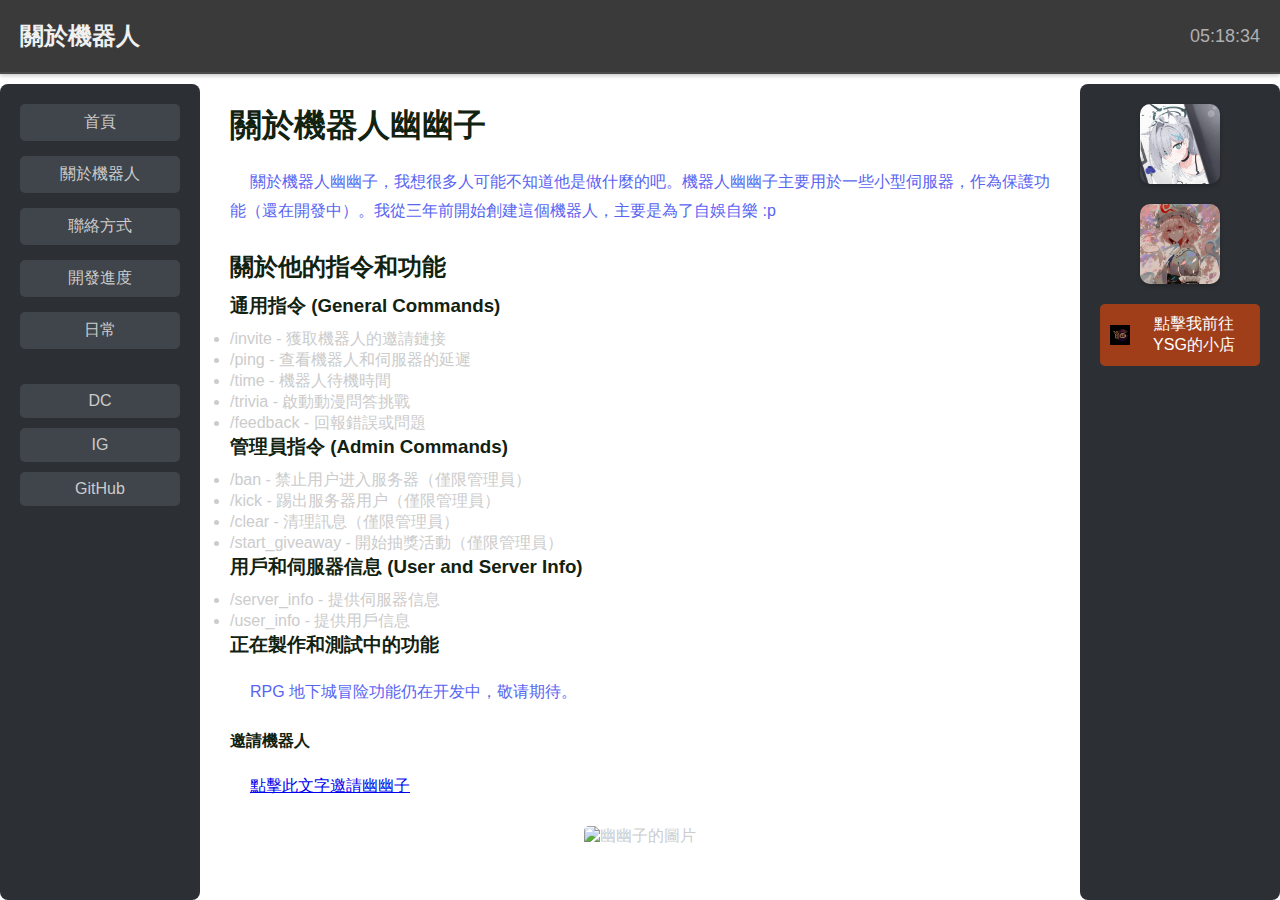
==== pages/about-bot.html @ fb730494 "更新" ====
<!DOCTYPE html>
<html lang="zh">
<head>
    <meta charset="UTF-8">
    <meta name="viewport" content="width=device-width, initial-scale=1.0">
    <title>關於機器人</title>
    <link rel="stylesheet" href="about-bot1.css">
    <script>
        function updateTime() {
            const timeElement = document.querySelector(".time");
            const now = new Date();
            const hours = String(now.getHours()).padStart(2, '0');
            const minutes = String(now.getMinutes()).padStart(2, '0');
            const seconds = String(now.getSeconds()).padStart(2, '0');
            timeElement.textContent = `${hours}:${minutes}:${seconds}`;
        }
        setInterval(updateTime, 1000);
    </script>
    <link rel="icon" type="image/png" href="../images/favicon-96x96.png" sizes="96x96" />
    <link rel="icon" type="image/svg+xml" href="../images/favicon.svg" />
    <link rel="shortcut icon" href="../images/favicon.ico" />
    <link rel="apple-touch-icon" sizes="180x180" href="../images/apple-touch-icon.png" />
    <link rel="manifest" href="../images/site.webmanifest" />
</head>
<body onload="updateTime()">
    <div class="container">
        <header>
            <div class="title">關於機器人</div>
            <div class="time">--:--:--</div>
        </header>
        <aside class="right-section">
            <img src="../images/usericon.png" alt="用戶頭像" class="avatar">
            <img src="../images/boticon.png" alt="機器人頭像" class="bot-avatar">
            <a href="https://shoplnk.me/YSGStore?_tab=0#tab-0" class="shop-btn">
                <img src="../images/YSGicon.png" alt="商店圖標" class="shop-icon"> 點擊我前往YSG的小店
            </a>
        </aside>
        <nav class="sidebar">
            <a href="../index.html" class="button">首頁</a>
            <a href="about-bot.html" class="button">關於機器人</a>
            <a href="contact.html" class="button">聯絡方式</a>
            <a href="develop.html" class="button">開發進度</a>
            <a href="daily.html" class="button">日常</a>
            <div class="social-links">
                <a href="https://discord.gg/JDE9TrUsbf" target="_blank" class="button" rel="noopener">DC</a>
                <a href="https://www.instagram.com/miya_2530_/" target="_blank" class="button" rel="noopener">IG</a>
                <a href="https://github.com/xuemeng1987" target="_blank" class="button" rel="noopener">GitHub</a>
            </div>
        </nav>
        <main>
            <section id="Discord-Bot-Info">
                <h1>關於機器人幽幽子</h1>
                <p class="text-content">
                    關於機器人幽幽子，我想很多人可能不知道他是做什麼的吧。機器人幽幽子主要用於一些小型伺服器，作為保護功能（還在開發中）。我從三年前開始創建這個機器人，主要是為了自娛自樂 :p
                </p>                
                <h2>關於他的指令和功能</h2>                
                <h3>通用指令 (General Commands)</h3>
                <ul class="command-list">
                    <li>/invite - 獲取機器人的邀請鏈接</li>
                    <li>/ping - 查看機器人和伺服器的延遲</li>
                    <li>/time - 機器人待機時間</li>
                    <li>/trivia - 啟動動漫問答挑戰</li>
                    <li>/feedback - 回報錯誤或問題</li>
                </ul>
                <h3>管理員指令 (Admin Commands)</h3>
                <ul class="command-list">
                    <li>/ban - 禁止用户进入服务器（僅限管理員）</li>
                    <li>/kick - 踢出服务器用户（僅限管理員）</li>
                    <li>/clear - 清理訊息（僅限管理員）</li>
                    <li>/start_giveaway - 開始抽獎活動（僅限管理員）</li>
                </ul>
                <h3>用戶和伺服器信息 (User and Server Info)</h3>
                <ul class="command-list">
                    <li>/server_info - 提供伺服器信息</li>
                    <li>/user_info - 提供用戶信息</li>
                </ul>
                <h3>正在製作和測試中的功能</h3>
                <p class="text-content">
                    RPG 地下城冒险功能仍在开发中，敬请期待。
                </p>
                <h4>邀請機器人</h4>
                <p class="text-content">
                    <a href="https://discord.com/oauth2/authorize?client_id=852046004550238258&permissions=15&scope=bot" target="_blank" rel="noopener">點擊此文字邀請幽幽子</a>
                </p>
                <div class="image-section">
                    <img src="../images/yuyuko.gif" alt="幽幽子的圖片">
                </div>
            </section>
        </main>
    </div>
</body>
</html>
---- pages/about-bot1.css ----
* {
    margin: 0;
    padding: 0;
    box-sizing: border-box;
    font-family: Arial, sans-serif;
}

body {
    background-image: url("../images/about-bot-background.jpg");
    background-size: cover;
    background-attachment: fixed;
    color: #ccc;
}

.container {
    display: grid;
    grid-template-columns: 200px 1fr 200px;
    grid-template-rows: auto 1fr;
    grid-template-areas: 
        "header header header"
        "sidebar main right-section";
    height: 100vh;
    gap: 10px;
}

header {
    grid-area: header;
    display: flex;
    justify-content: space-between;
    align-items: center;
    padding: 20px;
    background: #3a3a3a;
    color: #e0e0e0;
    box-shadow: 0px 2px 4px rgba(0, 0, 0, 0.2);
    border-bottom: 2px solid #4a4a4a;
}

.title {
    font-size: 24px;
    font-weight: bold;
    color: #f0f0f0;
}

.time {
    font-size: 18px;
    color: #b0b0b0;
}

.sidebar {
    background: #2c2f33;
    padding: 20px;
    display: flex;
    flex-direction: column;
    gap: 15px;
    border-radius: 8px;
}

.sidebar .button {
    color: #ccc;
    text-decoration: none;
    font-size: 16px;
    padding: 8px 12px;
    background: #40444b;
    border-radius: 5px;
    text-align: center;
    transition: background 0.3s;
}

.sidebar .button:hover {
    background: #5865f2;
}

.social-links {
    margin-top: 20px;
    display: flex;
    flex-direction: column;
    gap: 10px;
}

.right-section {
    grid-area: right-section;
    display: flex;
    flex-direction: column;
    align-items: center;
    gap: 20px;
    padding: 20px;
    background: #2c2f33;
    border-radius: 8px;
}

.avatar, .bot-avatar {
    width: 80px;
    height: 80px;
    border-radius: 10px;
    box-shadow: 0px 2px 4px rgba(0, 0, 0, 0.2);
}

.shop-btn {
    display: flex;
    align-items: center;
    padding: 10px;
    background-color: rgba(201, 67, 18, 0.74);
    color: white;
    text-decoration: none;
    font-size: 16px;
    border-radius: 5px;
    transition: background-color 0.3s ease;
    width: 100%;
    text-align: center;
    justify-content: center;
}

.shop-btn:hover {
    background-color: #d6560c;
}

.shop-icon {
    width: 20px;
    height: 20px;
    margin-right: 8px;
}


main {
    grid-area: main;
    background: rgba(255, 255, 255, 0.8);
    padding: 20px;
    overflow-y: auto;
}

#Discord-Bot-Info h1,
#Discord-Bot-Info h2,
#Discord-Bot-Info h3,
#Discord-Bot-Info h4 {
    margin-bottom: 10px;
    color: #121;
}

.text-content {
    margin-bottom: 15px;
    line-height: 1.8;
    color: #5865f2;
    text-align: justify;
    text-indent: 20px;
    padding: 10px 0;
}

.image-section {
    margin-top: 15px;
    text-align: center;
}

.image-section img {
    width: 200px;
    height: auto;
    border-radius: 5px;
}
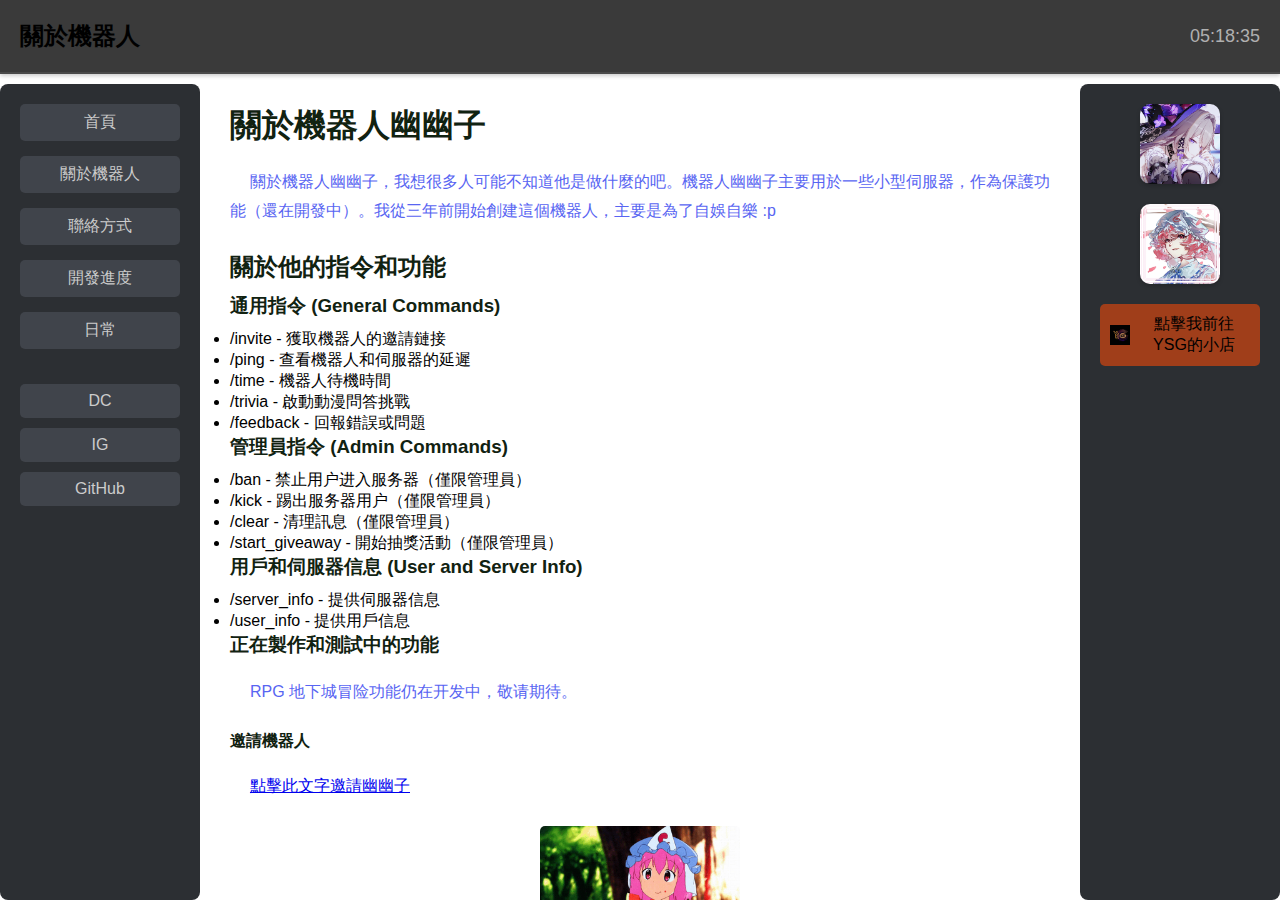
==== commit 91d50b28: "更新" ====
--- a/pages/about-bot.html
+++ b/pages/about-bot.html
@@ -3,7 +3,7 @@
 <head>
     <meta charset="UTF-8">
     <meta name="viewport" content="width=device-width, initial-scale=1.0">
-    <title>關於機器人</title>
+    <title>ShirokoHub - 關於機器人</title>
     <link rel="stylesheet" href="about-bot1.css">
     <script>
         function updateTime() {
--- a/pages/about-bot1.css
+++ b/pages/about-bot1.css
@@ -9,7 +9,7 @@
     background-image: url("../images/about-bot-background.jpg");
     background-size: cover;
     background-attachment: fixed;
-    color: #ccc;
+    color: black;
 }
 
 .container {
@@ -38,7 +38,7 @@
 .title {
     font-size: 24px;
     font-weight: bold;
-    color: #f0f0f0;
+    color: black;
 }
 
 .time {
@@ -100,7 +100,7 @@
     align-items: center;
     padding: 10px;
     background-color: rgba(201, 67, 18, 0.74);
-    color: white;
+    color: black;
     text-decoration: none;
     font-size: 16px;
     border-radius: 5px;
@@ -120,10 +120,9 @@
     margin-right: 8px;
 }
 
-
 main {
     grid-area: main;
-    background: rgba(255, 255, 255, 0.8);
+    background: transparent;
     padding: 20px;
     overflow-y: auto;
 }
